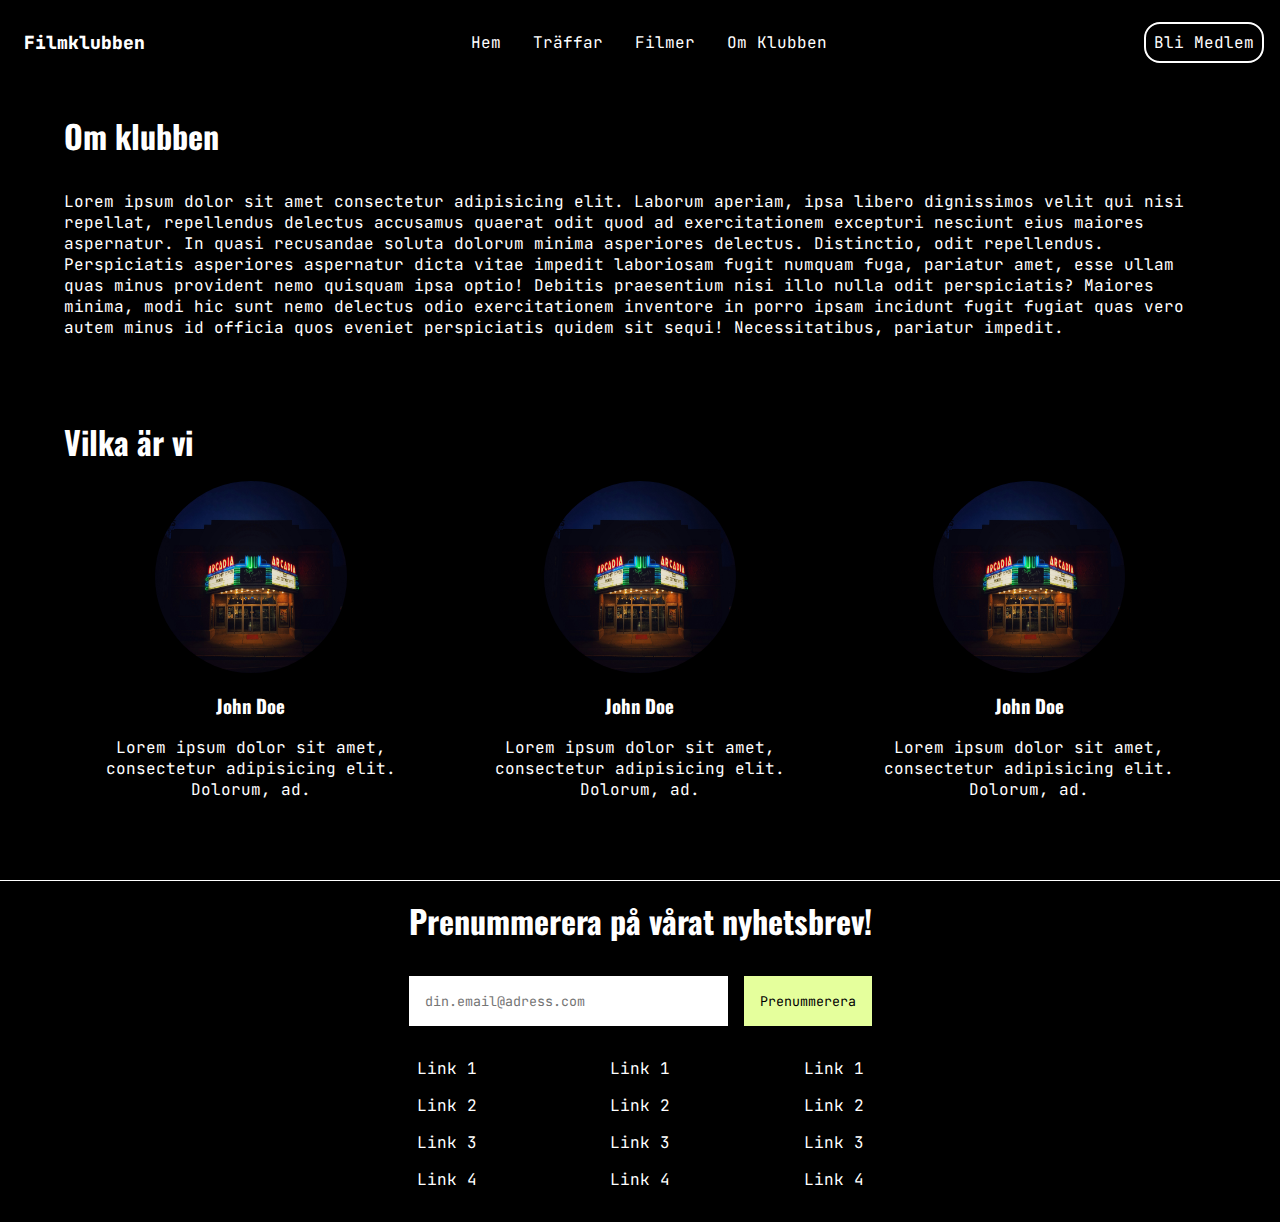
==== about.html @ a2faac42 "About" ====
<!DOCTYPE html>
<html lang="en">

<head>
    <meta charset="UTF-8">
    <meta name="viewport" content="width=device-width, initial-scale=1.0">
    <title>Filmklubben</title>

    <link rel="stylesheet" href="css/common.css">
    <link rel="stylesheet" href="css/about.css">

    <link rel="preconnect" href="https://fonts.googleapis.com">
    <link rel="preconnect" href="https://fonts.gstatic.com" crossorigin>
    <link
        href="https://fonts.googleapis.com/css2?family=JetBrains+Mono:ital,wght@0,100..800;1,100..800&family=Oswald:wght@200..700&display=swap"
        rel="stylesheet">
</head>

<body>
    <div class="hamburger-menu">
        <nav>
            <ul>
                <li><a href="/">Hem</a></li>
                <li><a href="/meetings.html">Träffar</a></li>
                <li><a href="/movies.html">Filmer</a></li>
                <li><a href="/about.html">Om Klubben</a></li>
                <div class="become-member-container">
                    <a href="/become-member.html">Bli Medlem</a>
                </div>
            </ul>
        </nav>
    </div>
    <header class="scrolled">
        <div class="header-container header-desktop">
            <div class="logo"><a href="/">Filmklubben</a></div>
            <div>
                <nav>
                    <ul>
                        <li><a href="/">Hem</a></li>
                        <li><a href="/meetings.html">Träffar</a></li>
                        <li><a href="/movies.html">Filmer</a></li>
                        <li><a href="/about.html">Om Klubben</a></li>
                    </ul>
                </nav>
            </div>
            <div class="become-member-container">
                <a href="/become-member.html">Bli Medlem</a>
            </div>
        </div>
        <div class="header-container header-mobile">
            <div class="logo"><a href="/">Filmklubben</a></div>
            <div class="hamburger-button">
                <input type="checkbox">
                <div class="icon">
                    <div></div>
                    <div></div>
                    <div></div>
                </div>
            </div>
        </div>
    </header>
    <main>
        <section>
            <h2>Om klubben</h2>
            <p>Lorem ipsum dolor sit amet consectetur adipisicing elit. Laborum aperiam, ipsa libero dignissimos velit
                qui nisi repellat, repellendus delectus accusamus quaerat odit quod ad exercitationem excepturi nesciunt
                eius maiores aspernatur. In quasi recusandae soluta dolorum minima asperiores delectus. Distinctio, odit
                repellendus. Perspiciatis asperiores aspernatur dicta vitae impedit laboriosam fugit numquam fuga,
                pariatur amet, esse ullam quas minus provident nemo quisquam ipsa optio! Debitis praesentium nisi illo
                nulla odit perspiciatis? Maiores minima, modi hic sunt nemo delectus odio exercitationem inventore in
                porro ipsam incidunt fugit fugiat quas vero autem minus id officia quos eveniet perspiciatis quidem sit
                sequi! Necessitatibus, pariatur impedit.</p>
        </section>
        <section>
            <h2>Vilka är vi</h2>
            <div class="us-container">
                <article class="us">
                    <img src="/img/movie-theater-outdoors.jpg" alt="Namn">
                    <div>
                        <h3>John Doe</h3>
                        <p>Lorem ipsum dolor sit amet, consectetur adipisicing elit. Dolorum, ad.</p>
                    </div>
                </article>
                <article class="us">
                    <img src="/img/movie-theater-outdoors.jpg" alt="Namn">
                    <div>
                        <h3>John Doe</h3>
                        <p>Lorem ipsum dolor sit amet, consectetur adipisicing elit. Dolorum, ad.</p>
                    </div>
                </article>
                <article class="us">
                    <img src="/img/movie-theater-outdoors.jpg" alt="Namn">
                    <div>
                        <h3>John Doe</h3>
                        <p>Lorem ipsum dolor sit amet, consectetur adipisicing elit. Dolorum, ad.</p>
                    </div>
                </article>
            </div>
        </section>
    </main>
    <footer>
        <div class="form-container">
            <h2>Prenummerera på vårat nyhetsbrev!</h2>
            <form>
                <input type="email" placeholder="din.email@adress.com">
                <button>Prenummerera</button>
            </form>
            <div class="nav-container">
                <nav>
                    <ul>
                        <li><a href="#">Link 1</a></li>
                        <li><a href="#">Link 2</a></li>
                        <li><a href="#">Link 3</a></li>
                        <li><a href="#">Link 4</a></li>
                    </ul>
                </nav>
                <nav>
                    <ul>
                        <li><a href="#">Link 1</a></li>
                        <li><a href="#">Link 2</a></li>
                        <li><a href="#">Link 3</a></li>
                        <li><a href="#">Link 4</a></li>
                    </ul>
                </nav>
                <nav>
                    <ul>
                        <li><a href="#">Link 1</a></li>
                        <li><a href="#">Link 2</a></li>
                        <li><a href="#">Link 3</a></li>
                        <li><a href="#">Link 4</a></li>
                    </ul>
                </nav>
            </div>
        </div>
    </footer>
</body>

</html>
---- css/common.css ----
body {
    margin: 0;
    display: grid;
    grid-template-areas: "header" "body" "footer";
    background-color: black;
}

header {
    position: fixed;
    width: calc(100vw - 2rem);
    grid-area: header;
    padding: 1rem;
    height: 3rem;
    color: white;
    z-index: 10;
    transition: all 200ms;
}

header.scrolled {
    background-color: black;
}

body:has(header .header-mobile .hamburger-button input:checked) header a {
    color: black;
}

header a {
    color: white;
    text-decoration: none;
    font-family: "JetBrains Mono", serif;
    font-optical-sizing: auto;
    font-weight: 400;
    font-style: normal;
    transition: all 200ms;
    padding: 0 0.5rem;
}

header a:hover:not(.logo a) {
    background-color: white;
    color: black;
}

header .logo a {
    font-weight: 800;
    font-size: large;
}

header .header-container {
    display: flex;
    justify-content: space-between;
    align-items: center;
}

header .header-desktop {
    display: none;
}

@media screen and (min-width: 600px) {
    header .header-mobile {
        display: none;
    }

    header .header-desktop {
        display: flex;
    }
}

header .logo {
    grid-area: logo;
}

header .header-mobile .hamburger-button {
    position: relative;
}

header .header-mobile .hamburger-button input {
    width: 100%;
    height: 100%;
    position: absolute;
    margin: 0;
    opacity: 0;
}

header .header-mobile .hamburger-button .icon {
    display: flex;
    flex-direction: column;
    justify-content: center;
    align-items: center;
    gap: 0.5rem;
    height: 2rem;
}

header .header-mobile .hamburger-button input:checked~.icon {
    gap: 0;
}

header .header-mobile .hamburger-button .icon div {
    width: 1.5rem;
    border: solid white 1px;
    pointer-events: none;
    transition: all 200ms;
    position: relative;
}

header .header-mobile .hamburger-button input:checked+.icon div {
    border-color: black;
}

header .header-mobile .hamburger-button input:checked+.icon div:nth-child(odd) {
    position: absolute;
    width: 2rem;
}

header .header-mobile .hamburger-button input:checked+.icon div:nth-child(1) {
    transform: rotate(45deg);
}

header .header-mobile .hamburger-button input:checked+.icon div:nth-child(2) {
    opacity: 0;
}

header .header-mobile .hamburger-button input:checked+.icon div:nth-child(3) {
    transform: rotate(-45deg);
}

header .header-desktop nav ul {
    display: flex;
    gap: 1rem;
    list-style: none;
    padding: 0;
}

.become-member-container a {
    border: solid 2px white;
    padding: 0.5rem;
    border-radius: 1rem;
    transition: all 300ms;
}

.become-member-container a:hover {
    background-color: white;
    color: black;
}

.hamburger-menu {
    position: fixed;
    width: 100vw;
    height: 100vh;
    padding-top: 5rem;
    left: -100vw;
    transition: all 200ms;
    background-color: white;
    z-index: 10;
}

.hamburger-menu nav ul li a {
    color: black;
    text-decoration: none;
    font-family: "JetBrains Mono", serif;
    padding: 0 0.5rem;
    transition: all 200ms;
}

.hamburger-menu nav ul li a:hover {
    color: white;
    background-color: black;
}

.hamburger-menu .become-member-container {
    margin-top: 1rem;
}

.hamburger-menu .become-member-container a {
    border: 2px solid black;
    color: black;
    font-family: "JetBrains Mono", serif;
    text-decoration: none;
    transition: all 200ms;
}

.hamburger-menu .become-member-container a:hover {
    background-color: black;
    color: white;
}

body:has(header .header-mobile .hamburger-button input:checked) .hamburger-menu {
    left: 0;
}

body:has(header .header-mobile .hamburger-button input:checked) header {
    background-color: white;
}

.hamburger-menu nav ul {
    list-style: none;
    padding: 0;
    display: flex;
    flex-direction: column;
    align-items: center;
    gap: 1rem;
}

footer {
    width: 100vw;
    background-color: black;
    border-top: solid white 0.5px;
    box-sizing: border-box;
    padding: 1rem 2rem;
    display: flex;
    flex-direction: column;
    align-items: center;
}

.form-container {
    display: flex;
    flex-direction: column;
    align-items: center;
    gap: 1rem;
}

footer h2 {
    margin: 0;
    color: white;
    font-family: "Oswald", serif;
    font-size: 2rem;
    text-align: center;
}

footer form {
    display: flex;
    width: 100%;
    gap: 1rem;
}

footer form input {
    flex-grow: 100;
    background-color: white;
    border: none;
    font-family: "JetBrains Mono", serif;
    font-optical-sizing: auto;
    padding: 1rem;
}

footer form button {
    background-color: #e5ff9c;
    border: none;
    padding: 0 1rem;
    font-family: "JetBrains Mono", serif;
}

footer .nav-container {
    display: flex;
    justify-content: space-between;
    width: 100%;
}

footer .nav-container nav ul {
    list-style: none;
    padding: 0;
    display: flex;
    flex-direction: column;
    gap: 1rem;
}

footer .nav-container nav ul li a {
    color: white;
    text-decoration: none;
    font-family: "JetBrains Mono", serif;
    transition: all 200ms;
    padding: 0 0.5rem;
}

footer .nav-container nav ul li a:hover {
    color: black;
    background-color: white;
}
---- css/about.css ----
main section:first-child {
    margin-top: 5rem;
}

section {
    padding: 2rem 4rem;
    box-sizing: border-box;
}

h2 {
    margin: 0;
    color: white;
    font-family: "Oswald", serif;
    font-size: 2rem;
    padding-bottom: 1rem;
}

h3 {
    color: white;
    font-family: "Oswald", serif;
}

p {
    color: white;
    font-family: "JetBrains Mono", serif;
}

.us-container {
    display: flex;
    flex-direction: column;
}

.us-container .us {
    display: flex;
    flex-direction: column;
    justify-content: center;
    align-items: center;
    text-align: center;
    margin-bottom: 2rem;
}

.us-container .us img {
    aspect-ratio: 1;
    width: 12rem;
    border-radius: 9999px;
}

@media screen and (min-width: 800px) {
    .us-container {
        flex-direction: row;
        gap: 1rem;
    }
}
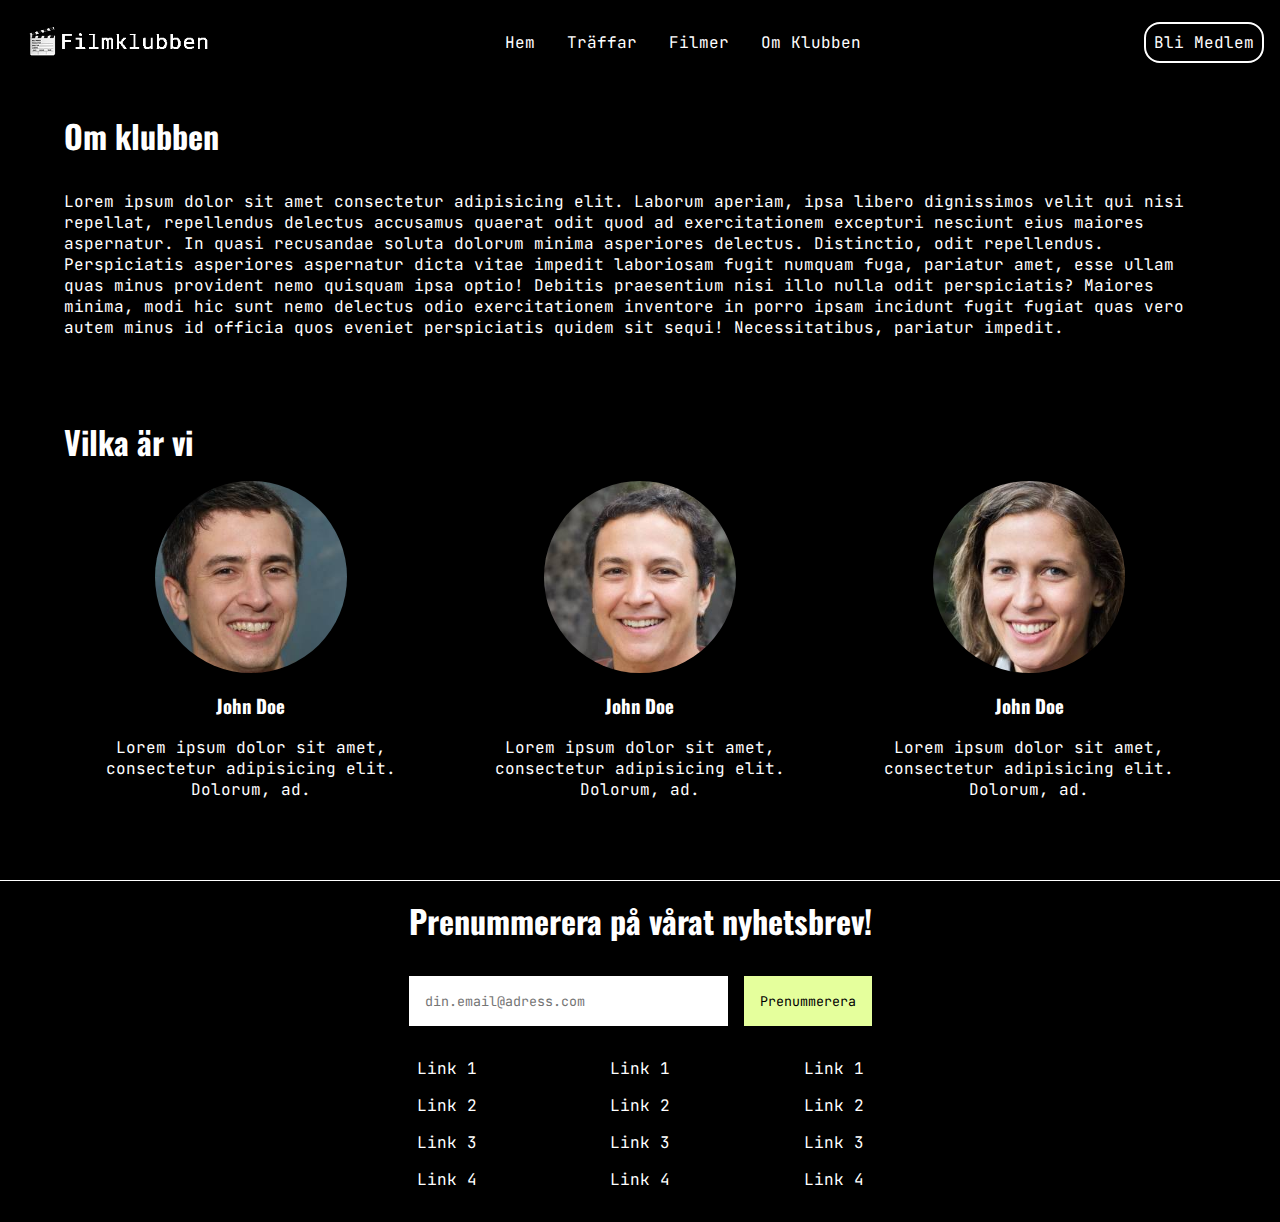
==== commit 2ec67798: "Images" ====
--- a/about.html
+++ b/about.html
@@ -5,6 +5,7 @@
     <meta charset="UTF-8">
     <meta name="viewport" content="width=device-width, initial-scale=1.0">
     <title>Filmklubben</title>
+    <meta name="description" content="Vad är Filmklubben?">
 
     <link rel="stylesheet" href="css/common.css">
     <link rel="stylesheet" href="css/about.css">
@@ -24,15 +25,17 @@
                 <li><a href="/meetings.html">Träffar</a></li>
                 <li><a href="/movies.html">Filmer</a></li>
                 <li><a href="/about.html">Om Klubben</a></li>
-                <div class="become-member-container">
-                    <a href="/become-member.html">Bli Medlem</a>
-                </div>
+                <li>
+                    <div class="become-member-container">
+                        <a href="/become-member.html">Bli Medlem</a>
+                    </div>
+                </li>
             </ul>
         </nav>
     </div>
     <header class="scrolled">
         <div class="header-container header-desktop">
-            <div class="logo"><a href="/">Filmklubben</a></div>
+            <div class="logo"><a href="/"><img src="/img/filmklubben-logga.png" alt="Filmklubben"></a></div>
             <div>
                 <nav>
                     <ul>
@@ -49,14 +52,14 @@
         </div>
         <div class="header-container header-mobile">
             <div class="logo"><a href="/">Filmklubben</a></div>
-            <div class="hamburger-button">
-                <input type="checkbox">
+            <form class="hamburger-button">
+                <input type="checkbox" id="toggle-hamburger" aria-label="toggle hamburger">
                 <div class="icon">
                     <div></div>
                     <div></div>
                     <div></div>
                 </div>
-            </div>
+            </form>
         </div>
     </header>
     <main>
@@ -75,21 +78,21 @@
             <h2>Vilka är vi</h2>
             <div class="us-container">
                 <article class="us">
-                    <img src="/img/movie-theater-outdoors.jpg" alt="Namn">
+                    <img src="/img/person1.jpg" alt="John Doe">
                     <div>
                         <h3>John Doe</h3>
                         <p>Lorem ipsum dolor sit amet, consectetur adipisicing elit. Dolorum, ad.</p>
                     </div>
                 </article>
                 <article class="us">
-                    <img src="/img/movie-theater-outdoors.jpg" alt="Namn">
+                    <img src="/img/person2.jpg" alt="John Doe">
                     <div>
                         <h3>John Doe</h3>
                         <p>Lorem ipsum dolor sit amet, consectetur adipisicing elit. Dolorum, ad.</p>
                     </div>
                 </article>
                 <article class="us">
-                    <img src="/img/movie-theater-outdoors.jpg" alt="Namn">
+                    <img src="/img/person3.jpg" alt="John Doe">
                     <div>
                         <h3>John Doe</h3>
                         <p>Lorem ipsum dolor sit amet, consectetur adipisicing elit. Dolorum, ad.</p>
--- a/css/common.css
+++ b/css/common.css
@@ -3,6 +3,7 @@
     display: grid;
     grid-template-areas: "header" "body" "footer";
     background-color: black;
+    overflow-x: hidden;
 }
 
 header {
@@ -45,6 +46,10 @@
     font-size: large;
 }
 
+header .logo a img {
+    height: 35px;
+}
+
 header .header-container {
     display: flex;
     justify-content: space-between;
@@ -55,7 +60,7 @@
     display: none;
 }
 
-@media screen and (min-width: 600px) {
+@media screen and (min-width: 800px) {
     header .header-mobile {
         display: none;
     }
@@ -239,6 +244,7 @@
     font-family: "JetBrains Mono", serif;
     font-optical-sizing: auto;
     padding: 1rem;
+    border-radius: 0;
 }
 
 footer form button {
@@ -246,6 +252,12 @@
     border: none;
     padding: 0 1rem;
     font-family: "JetBrains Mono", serif;
+    cursor: pointer;
+    color: black;
+}
+
+footer form button:hover {
+    text-decoration: underline;
 }
 
 footer .nav-container {
